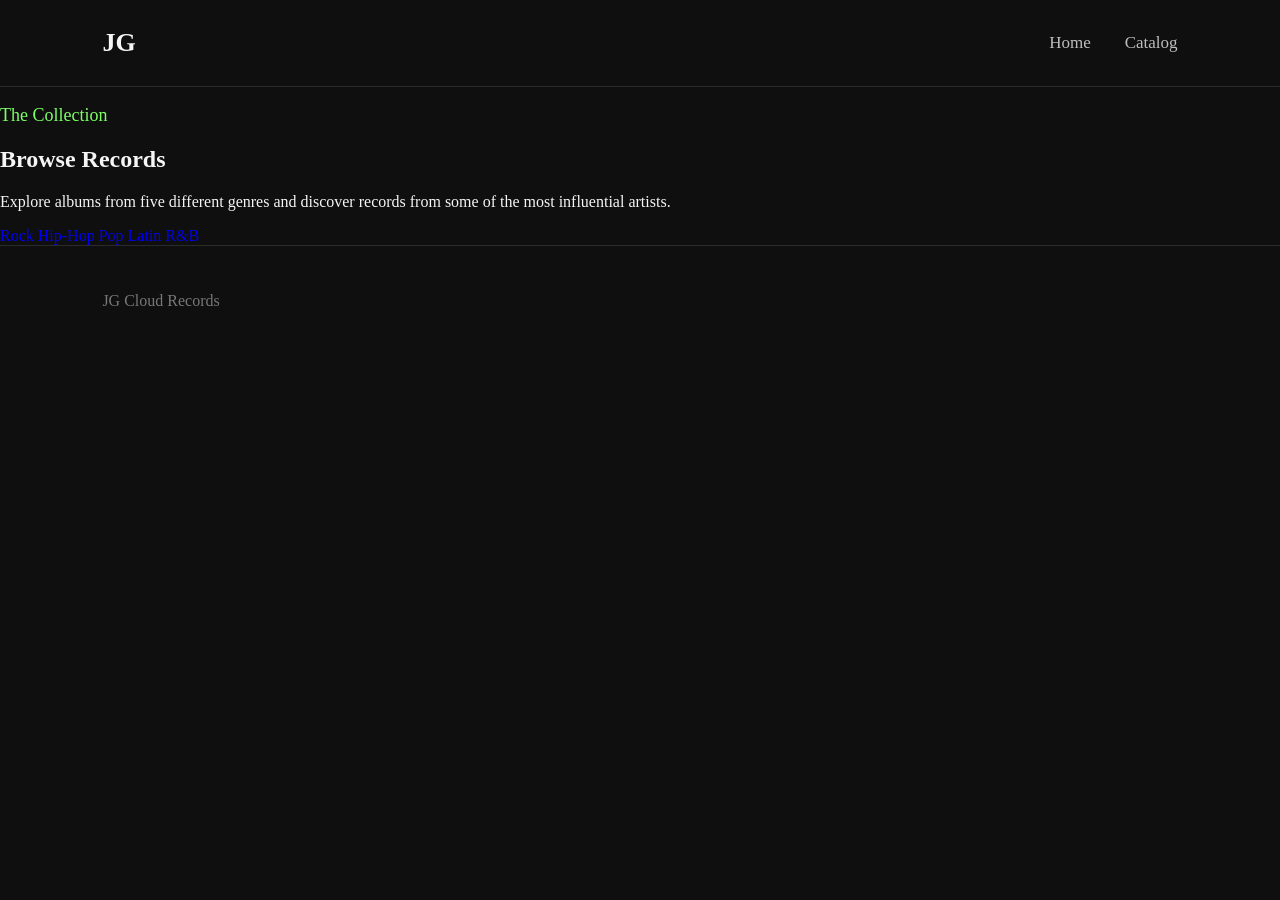
==== catalog.html @ 20c66f69 "Update catalog.html" ====
<!DOCTYPE html>
<html lang="en">

<head>
    <meta charset="UTF-8">
    <meta name="viewport" content="width=device-width, initial-scale=1.0">

    <title>Catalog | JG Cloud Records</title>

    <link rel="stylesheet" href="css/style.css">
</head>

<body>

    <nav>
        <div class="logo">JG</div>

        <div class="nav-links">
            <a href="index.html">Home</a>
            <a href="catalog.html">Catalog</a>
        </div>
    </nav>


    <main class="catalog-page">

        <section class="catalog-header">

            <p class="section-label">The Collection</p>

            <h1>Browse Records</h1>

            <p>
                Explore albums from five different genres and discover
                records from some of the most influential artists.
            </p>

        </section>


        <div class="genre-navigation">

            <a href="#rock">Rock</a>
            <a href="#hiphop">Hip-Hop</a>
            <a href="#pop">Pop</a>
            <a href="#latin">Latin</a>
            <a href="#rnb">R&B</a>

        </div>


        <section id="catalog-container">

            <!-- JavaScript will load the albums here -->

        </section>

    </main>


    <footer>
        <p>JG Cloud Records</p>
    </footer>


    <script src="js/script.js"></script>

</body>

</html>
---- css/style.css ----
/* General */

body {
    margin: 0;
    background-color: #0f0f0f;
    color: #f5f5f5;
    font-family: "Constantia", Georgia, "Times New Roman", serif;
}

a {
    text-decoration: none;
}


/* Navigation */

nav {
    display: flex;
    justify-content: space-between;
    align-items: center;
    padding: 28px 8%;
    border-bottom: 1px solid #2b2b2b;
}

.logo {
    font-size: 26px;
    font-weight: bold;
    color: #f5f5f5;
}

.nav-links a {
    color: #bdbdbd;
    margin-left: 30px;
    font-size: 17px;
}

.nav-links a:hover {
    color: #7cff66;
}


/* Hero */

.hero {
    max-width: 900px;
    margin: 0 auto;
    padding: 140px 40px 100px;
    text-align: center;
}

.hero-label {
    color: #7cff66;
    font-size: 18px;
    margin-bottom: 15px;
}

.hero h1 {
    font-size: 72px;
    margin: 0;
}

.hero-description {
    color: #bdbdbd;
    font-size: 20px;
    line-height: 1.7;
    max-width: 650px;
    margin: 30px auto;
}

.browse-button {
    display: inline-block;
    border: 1px solid #5b5b5b;
    color: #f5f5f5;
    padding: 14px 26px;
    margin-top: 15px;
}

.browse-button:hover {
    border-color: #7cff66;
    color: #7cff66;
}


/* Genres */

.genres {
    max-width: 1100px;
    margin: 0 auto;
    padding: 80px 40px 120px;
}

.section-label {
    color: #7cff66;
    font-size: 18px;
    margin-bottom: 10px;
}

.genres h2 {
    font-size: 46px;
    margin: 0 0 40px 0;
}

.genre-grid {
    display: grid;
    grid-template-columns: repeat(2, 1fr);
    gap: 20px;
}

.genre-card {
    min-height: 220px;
    border: 1px solid #2f2f2f;
    display: flex;
    align-items: flex-end;
    padding: 25px;
    background-color: #171717;
    transition: 0.2s ease;
}

.genre-card span {
    font-size: 30px;
    color: #f5f5f5;
}

.genre-card:hover {
    border-color: #7cff66;
    transform: translateY(-3px);
}

.genre-card:hover span {
    color: #7cff66;
}


/* Footer */

footer {
    border-top: 1px solid #2b2b2b;
    padding: 30px 8%;
    color: #777777;
}


/* Responsive */

@media (max-width: 750px) {

    nav {
        flex-direction: column;
        gap: 15px;
    }

    .nav-links a {
        margin: 0 10px;
    }

    .hero h1 {
        font-size: 48px;
    }

    .genre-grid {
        grid-template-columns: 1fr;
    }

}
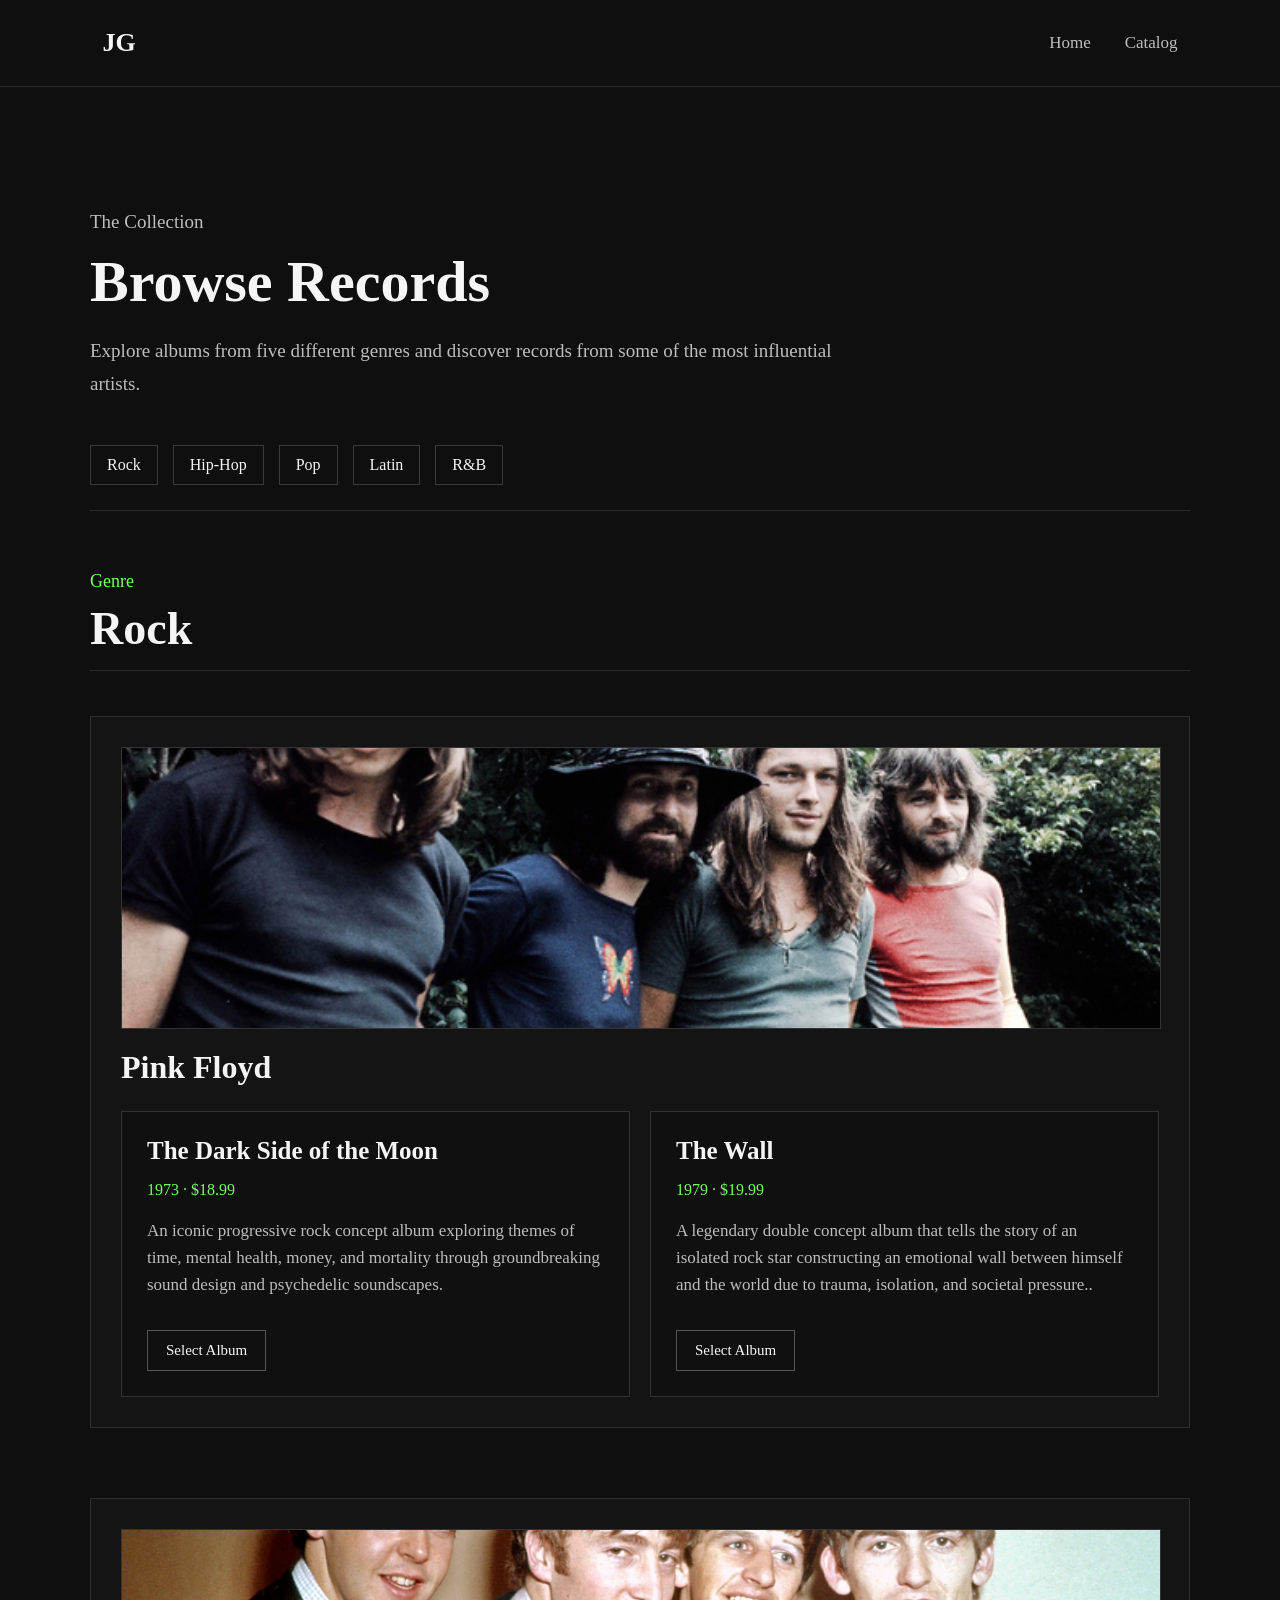
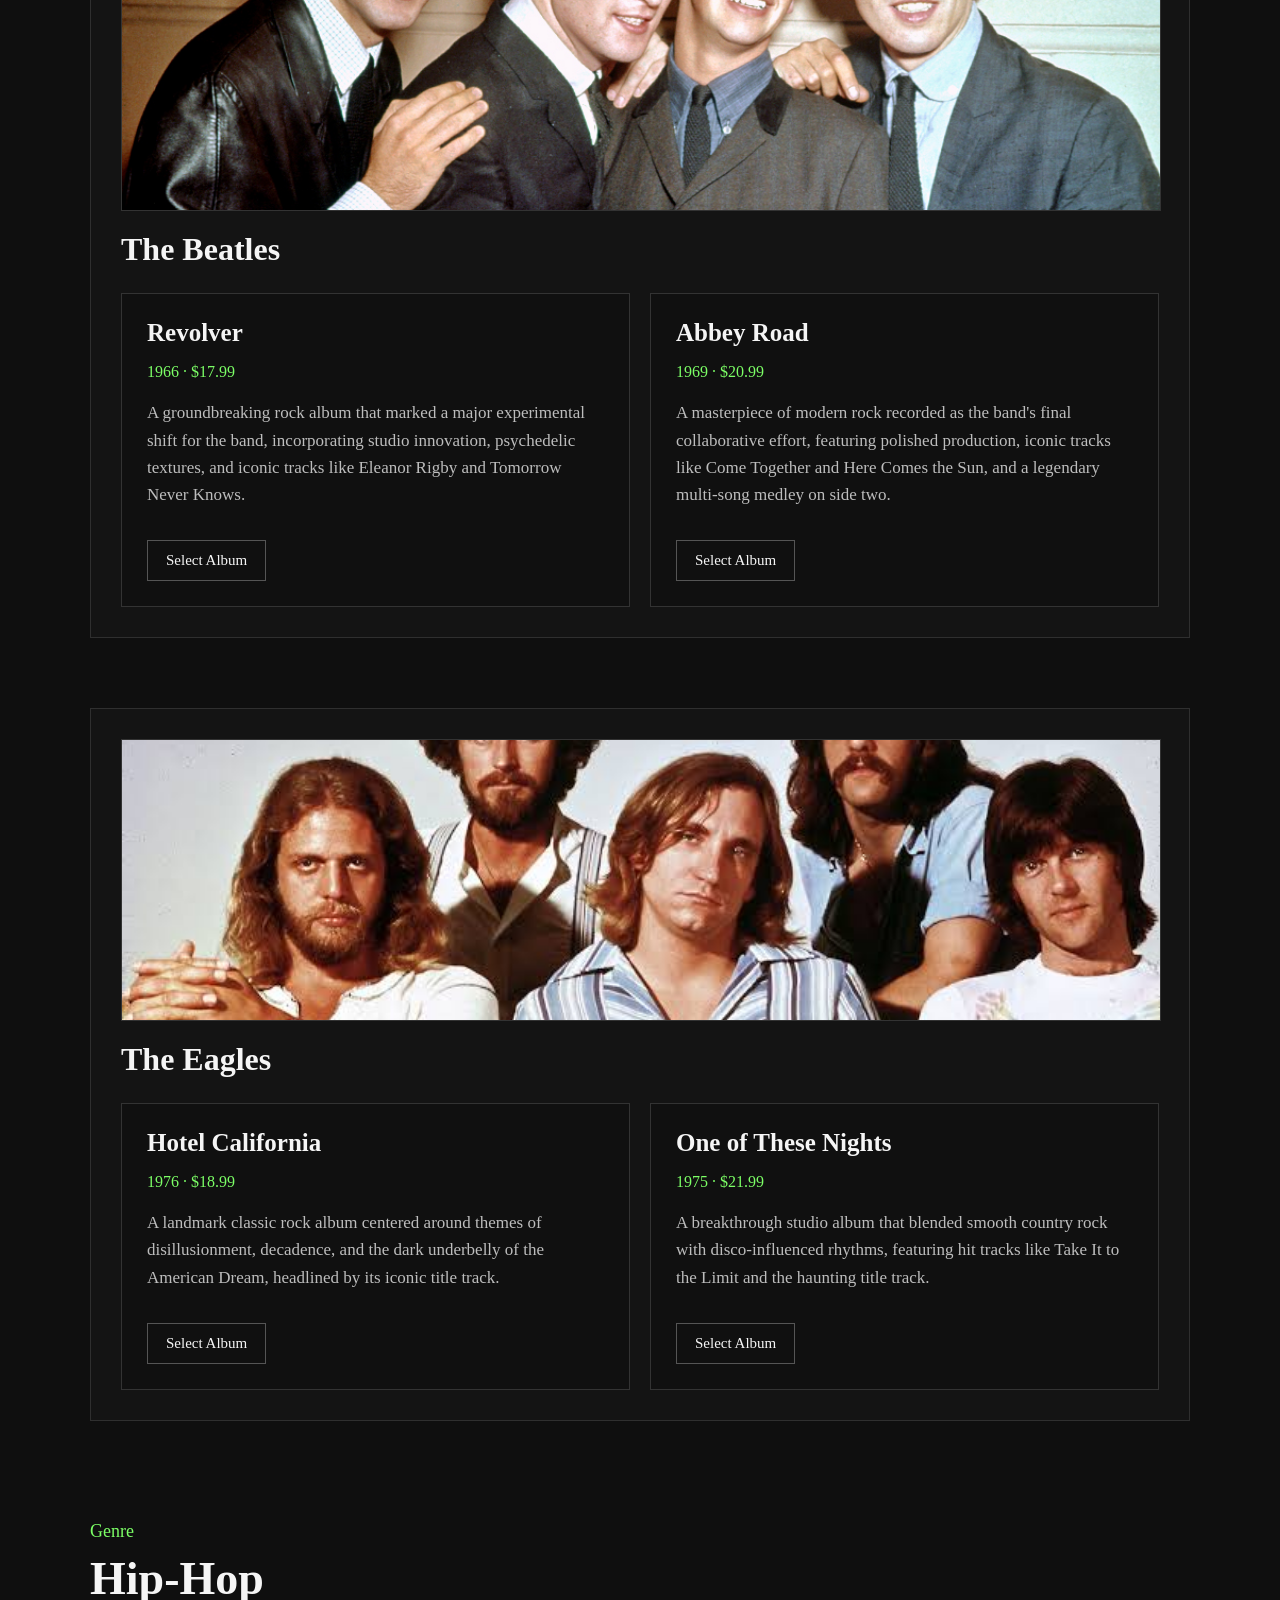
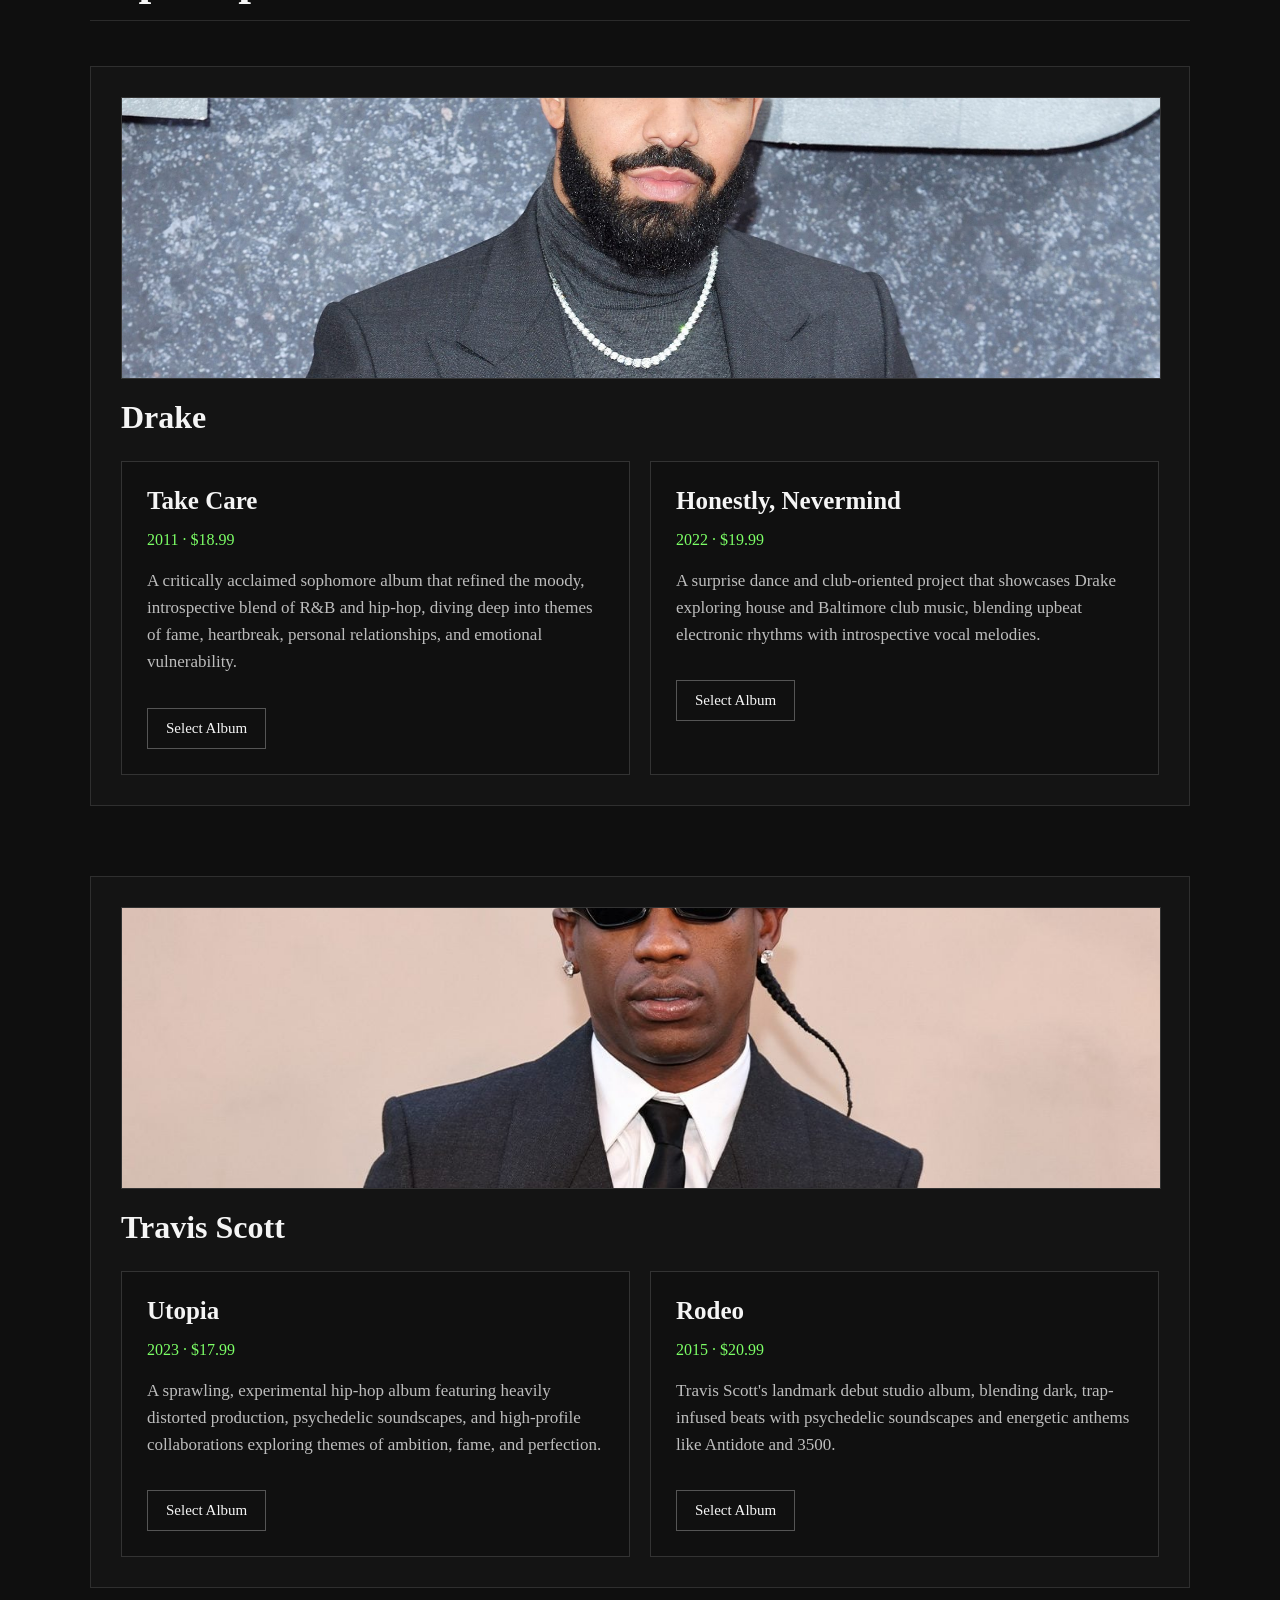
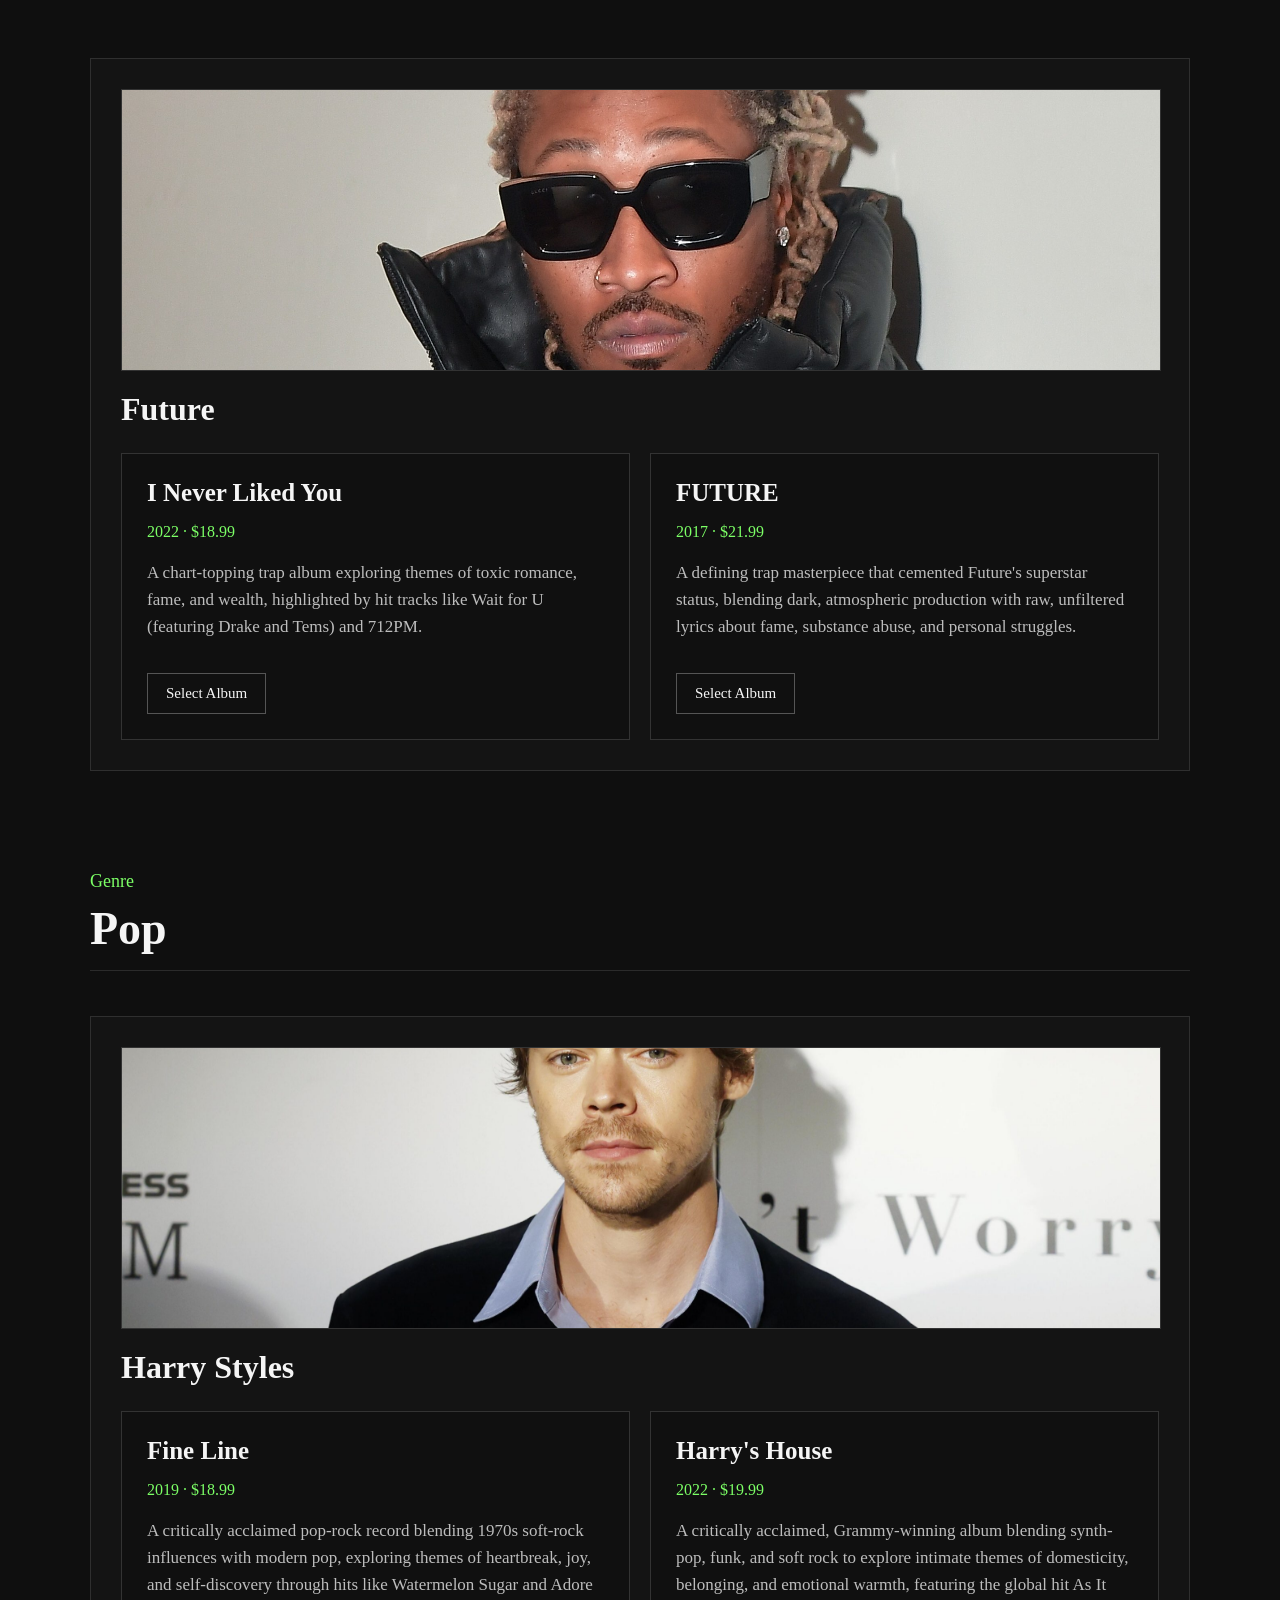
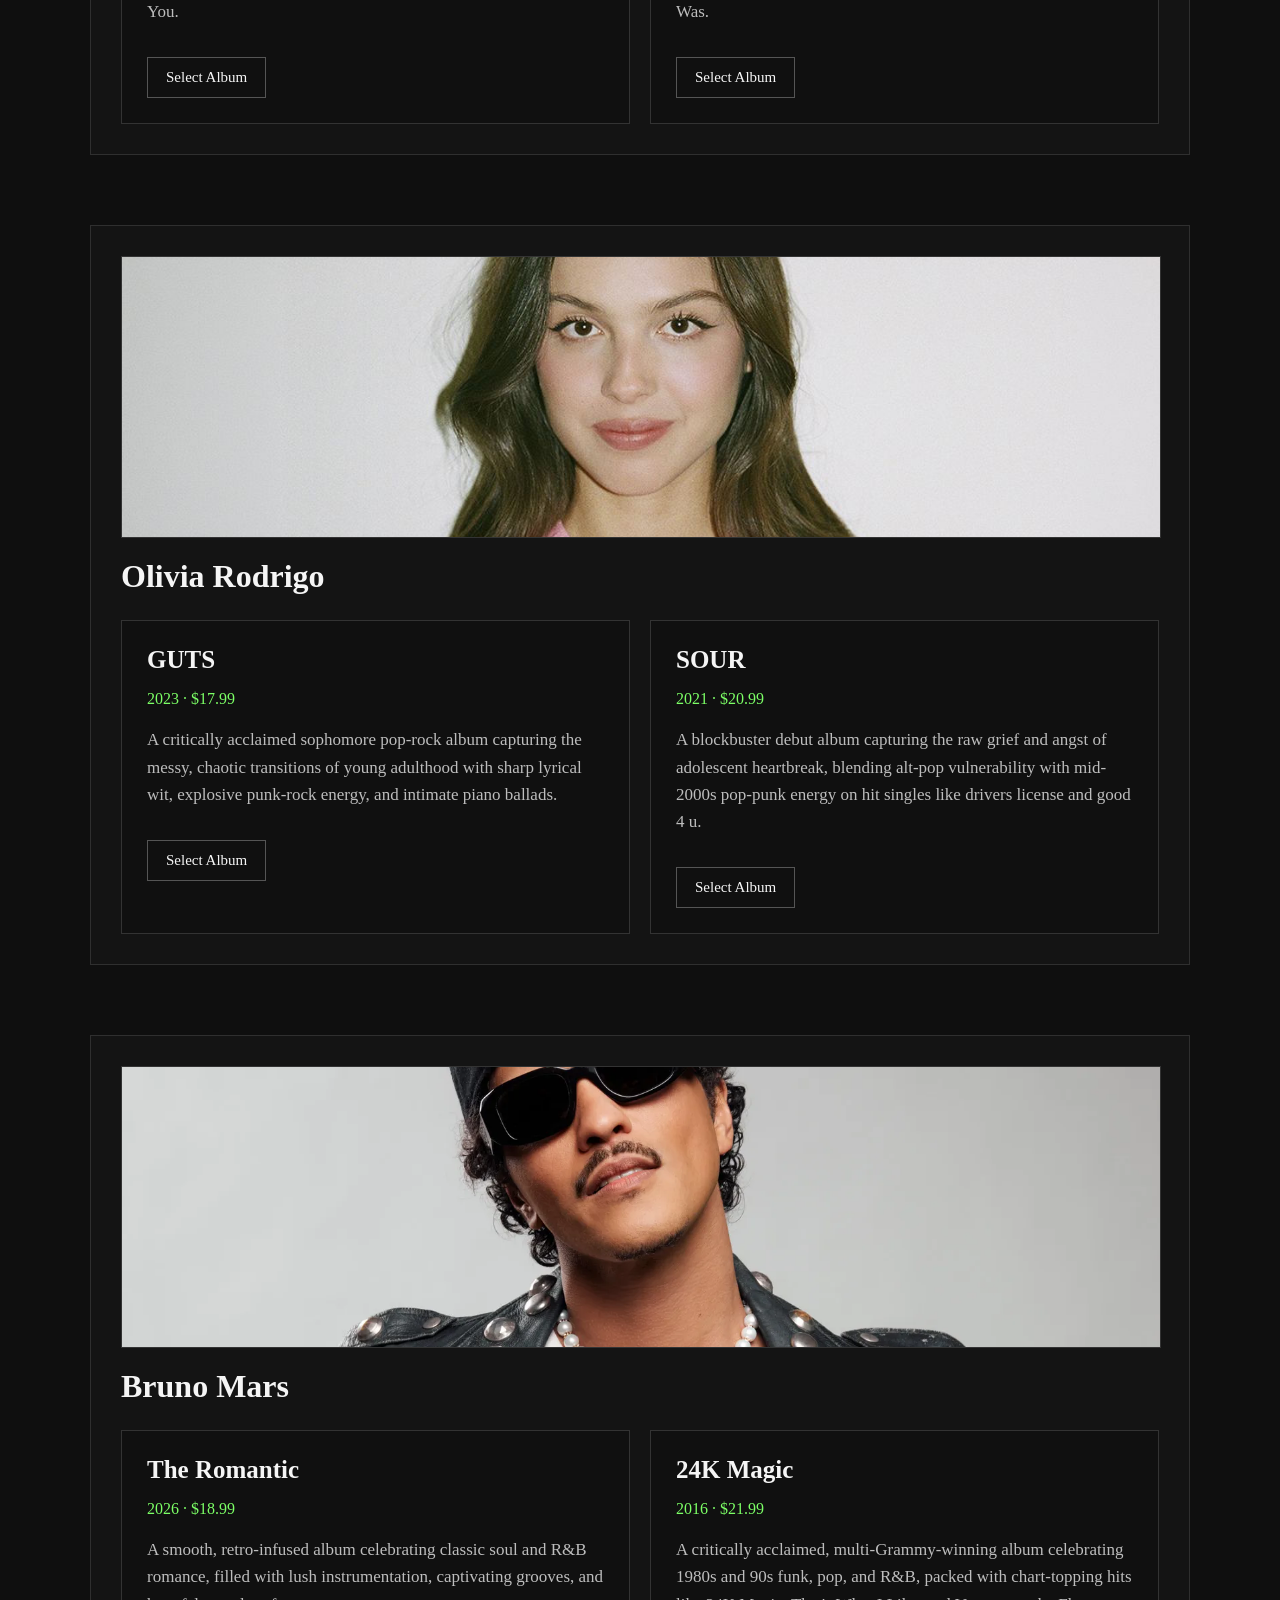
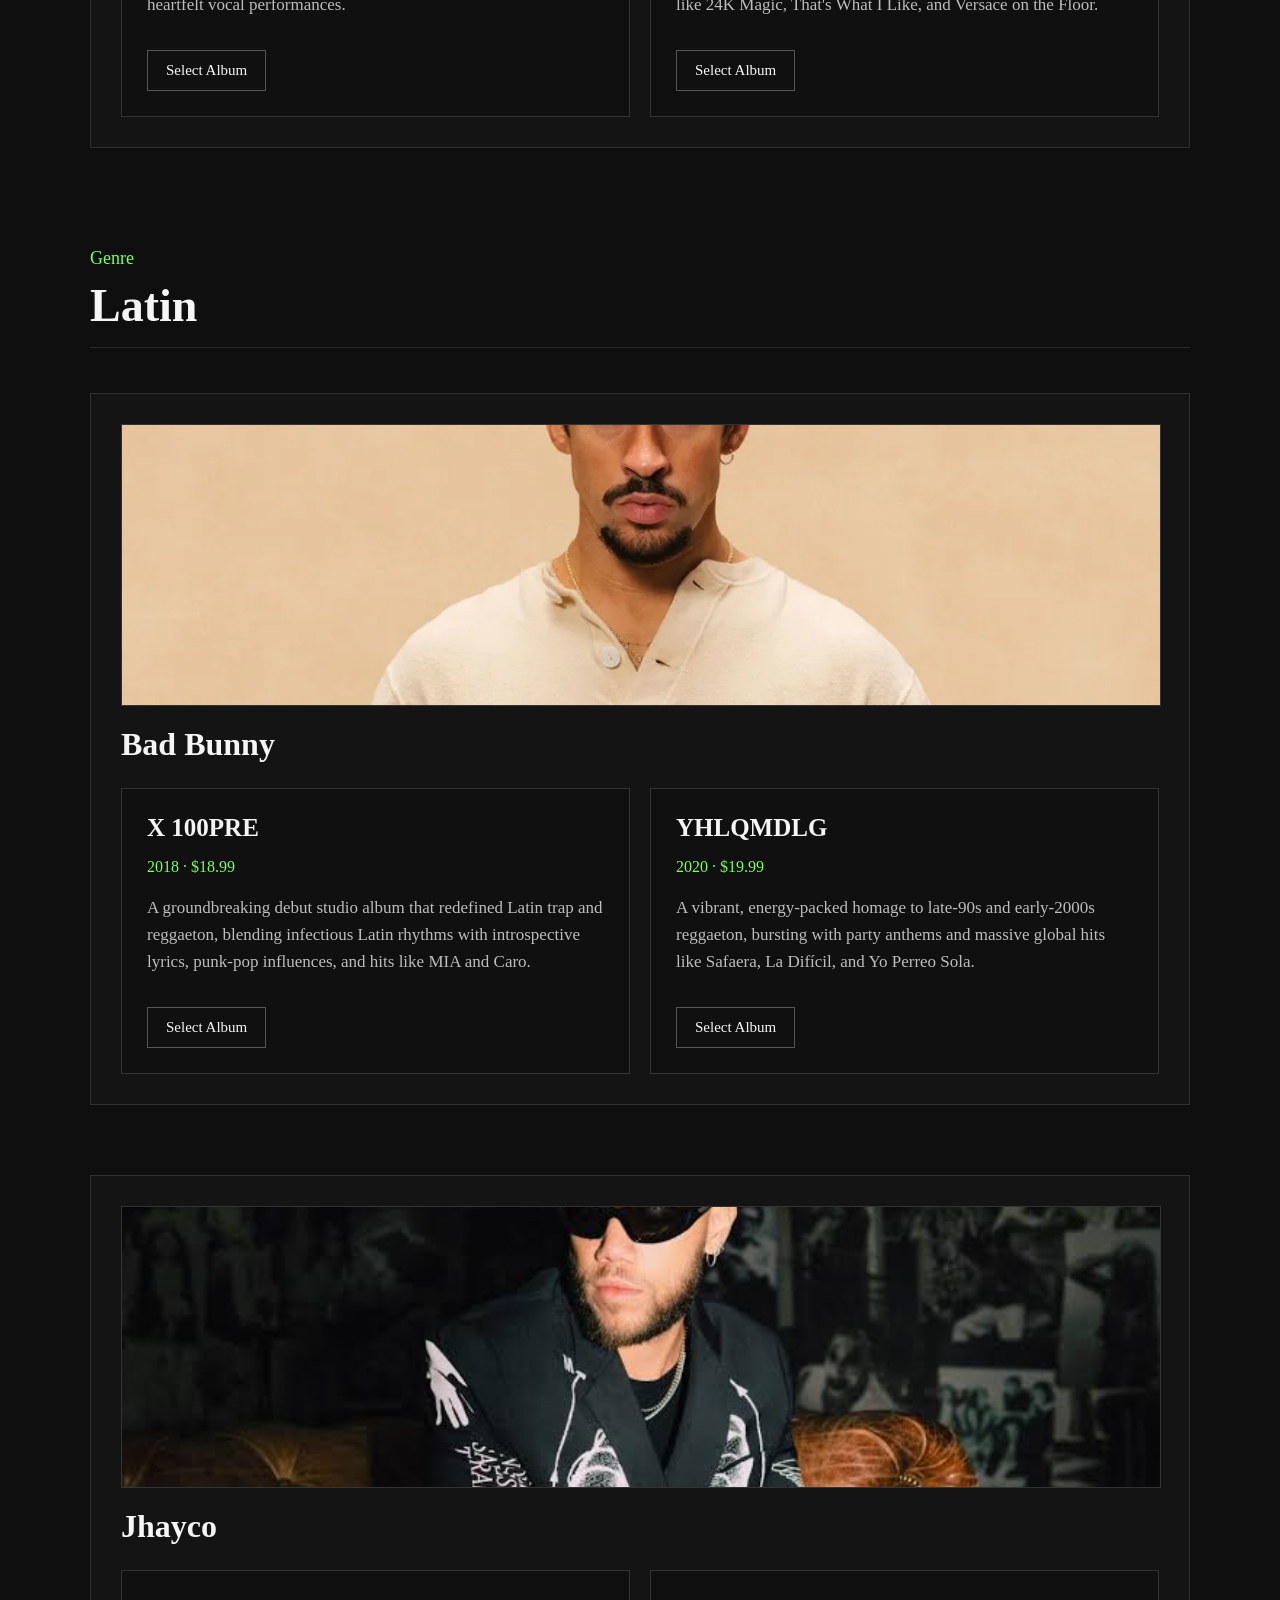
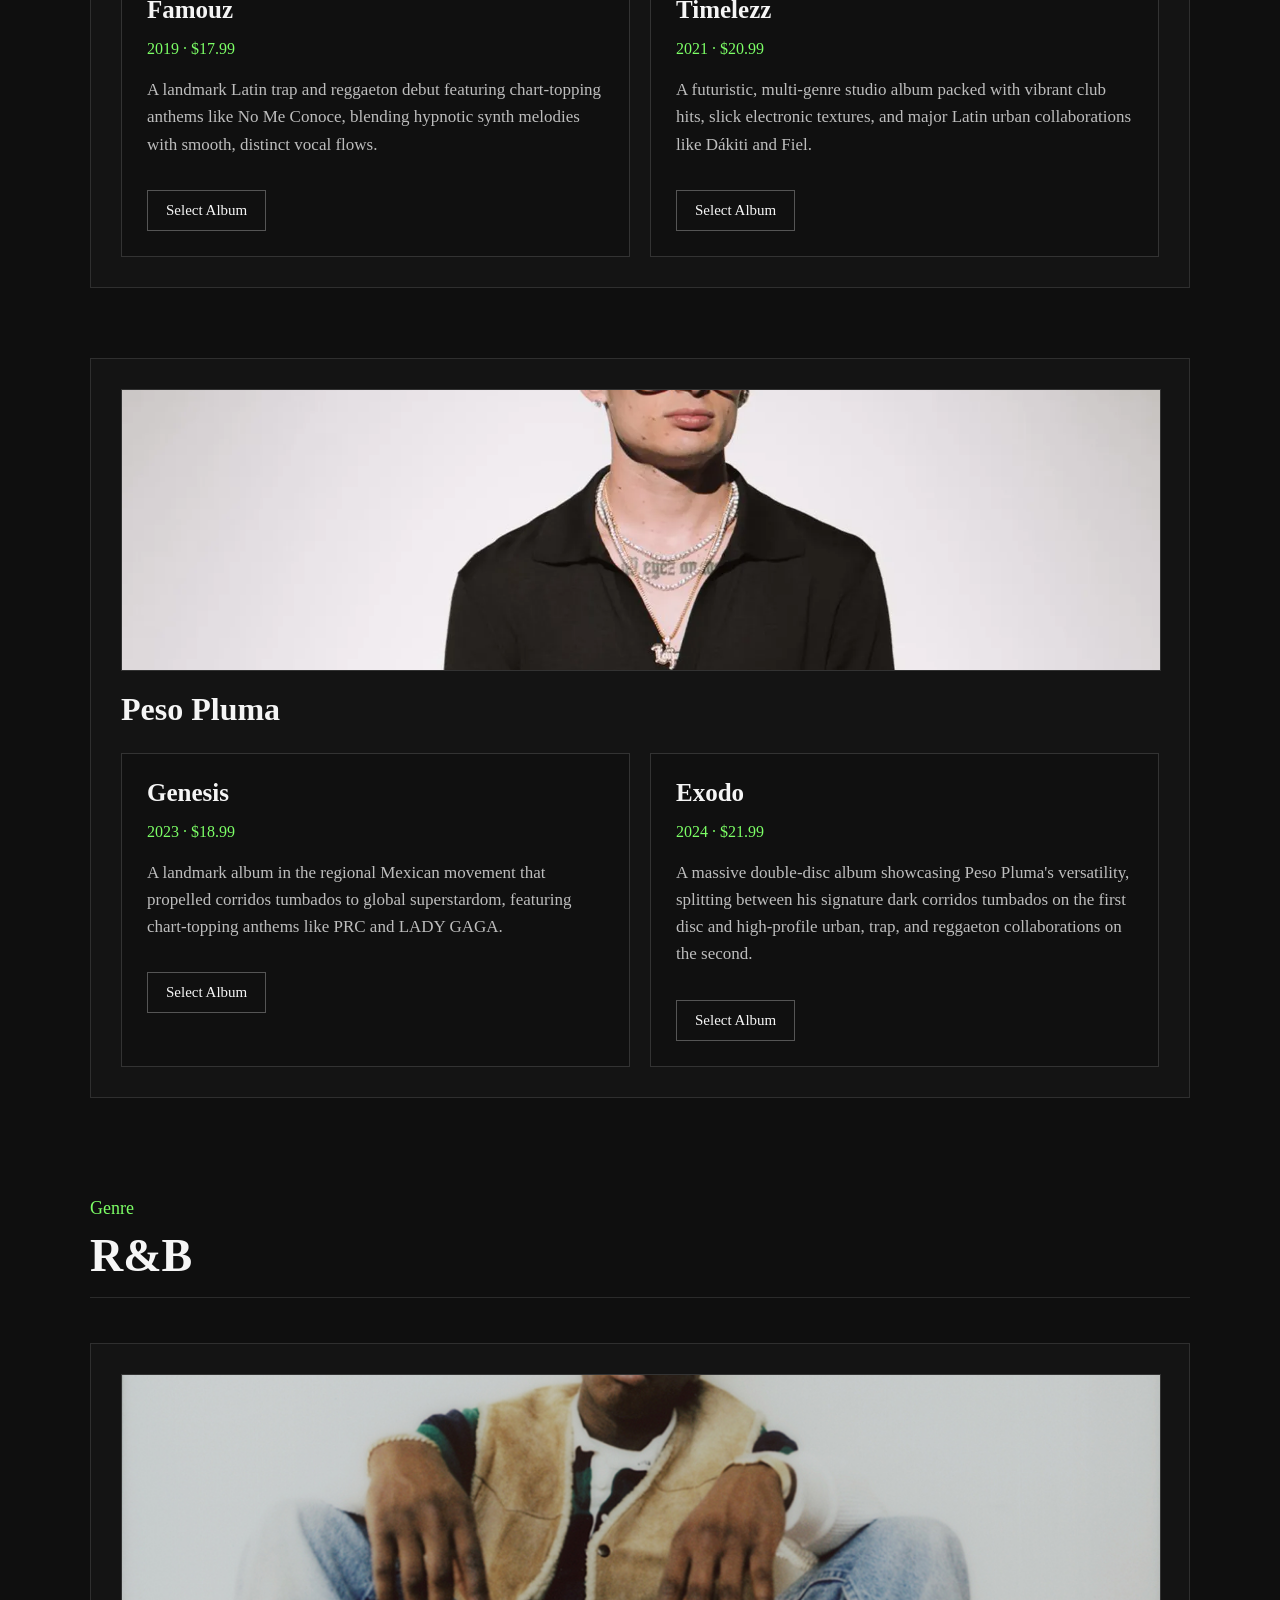
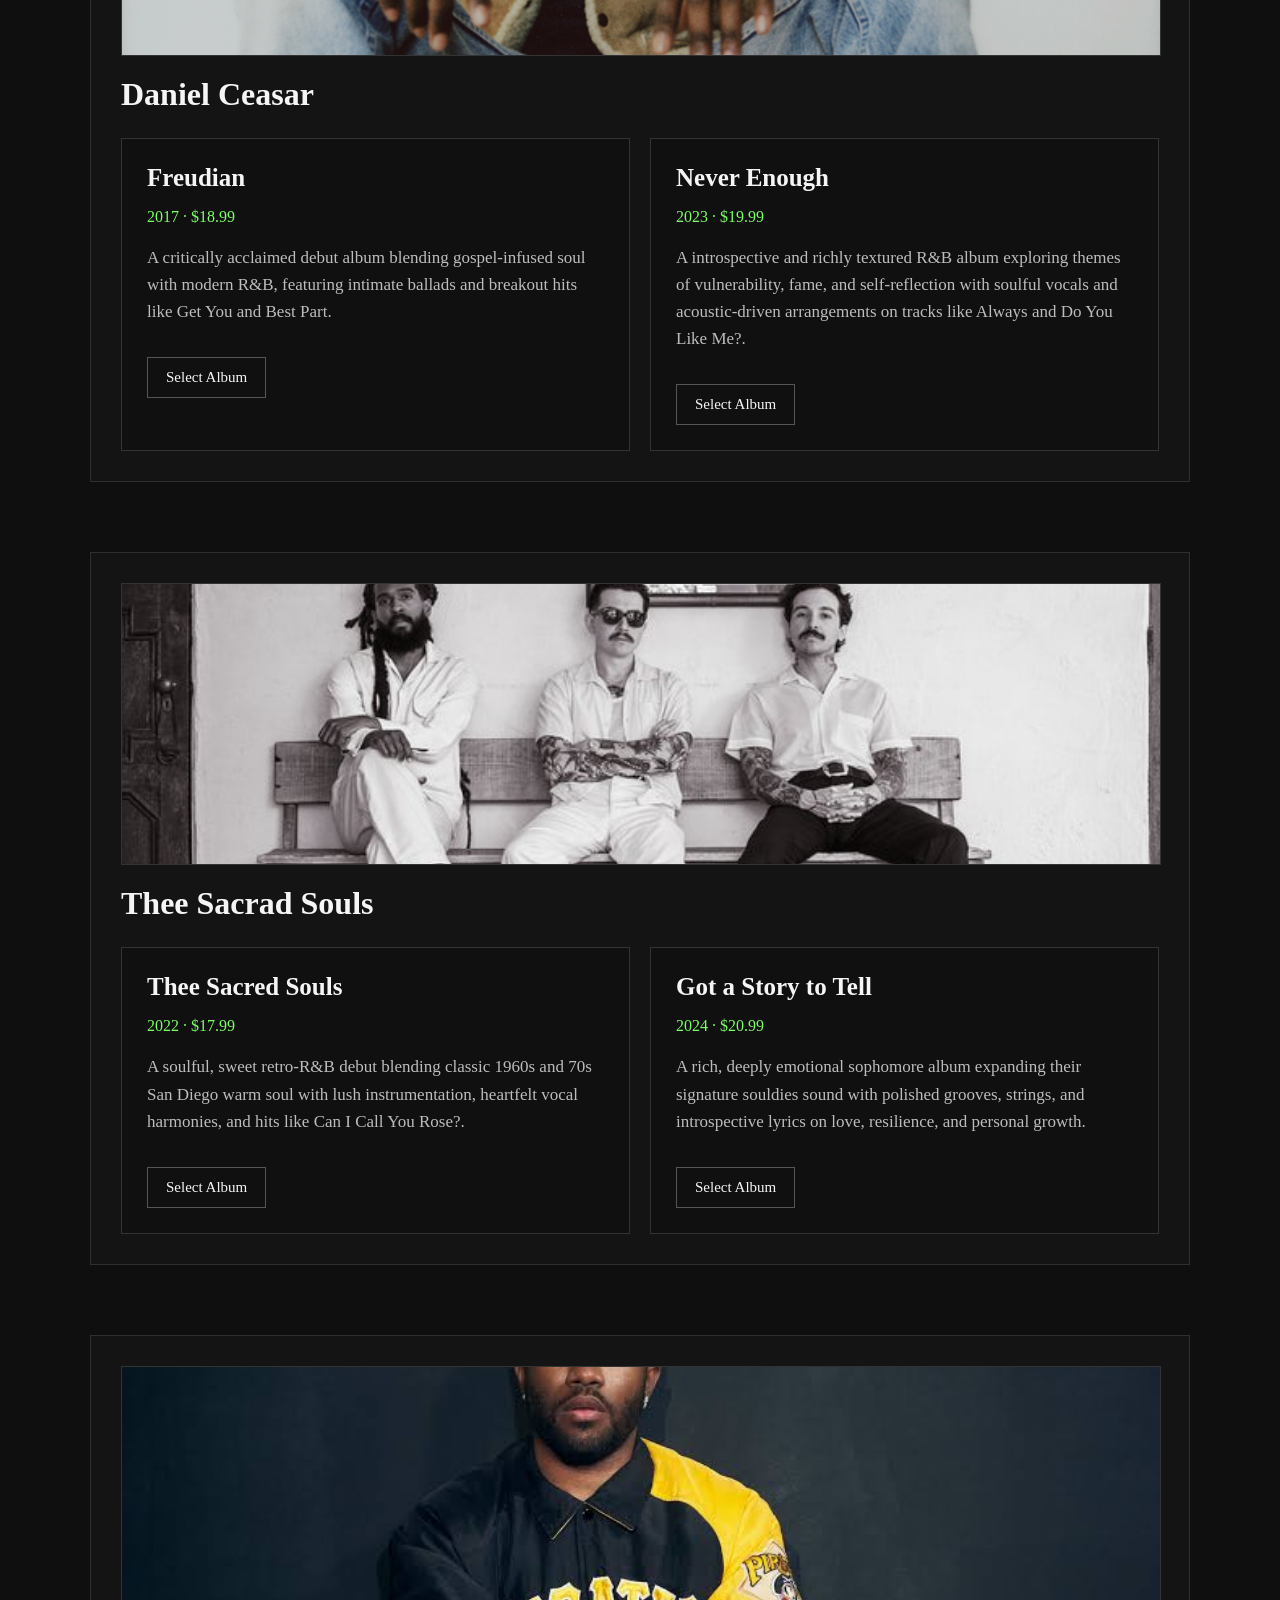
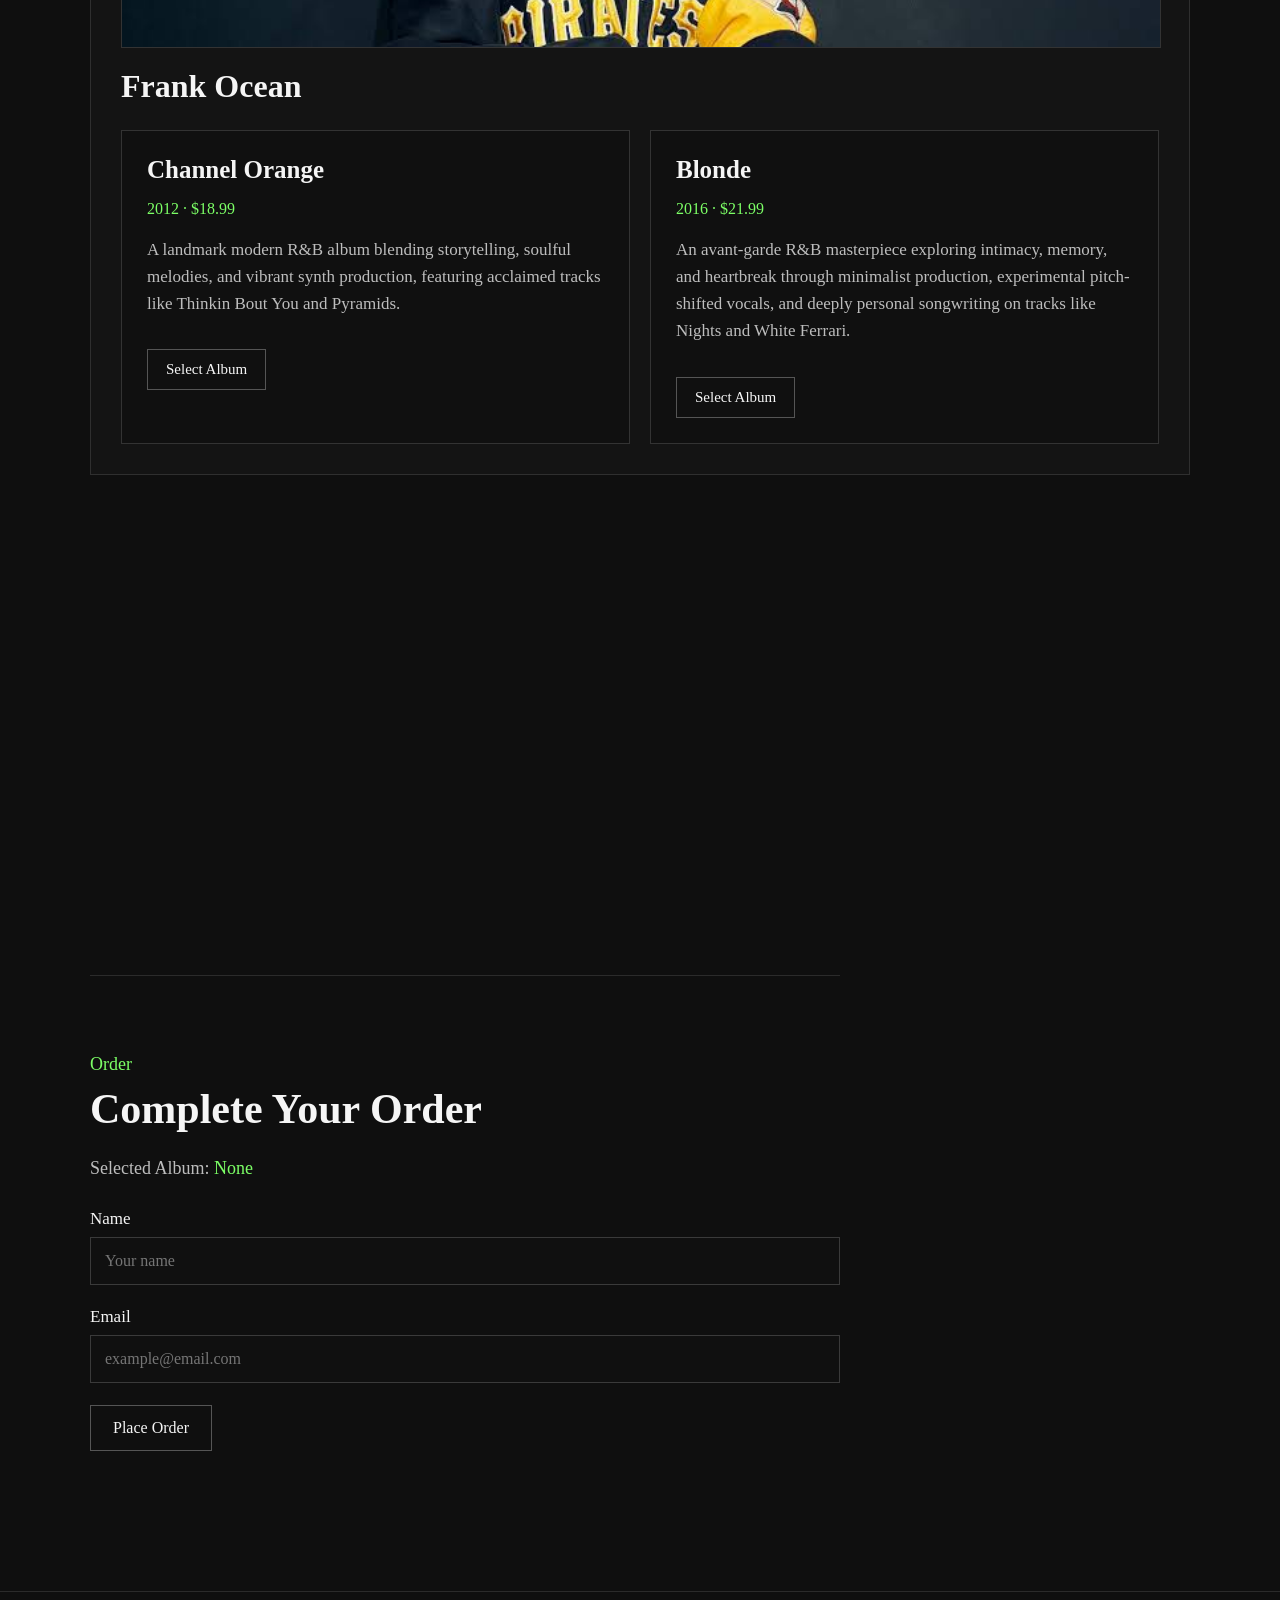
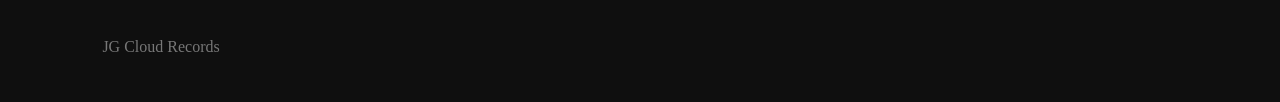
==== commit d2293a5e: "Add AWS order submission" ====
--- a/catalog.html
+++ b/catalog.html
@@ -55,6 +55,55 @@
 
         </section>
 
+        <section id="catalog-container">
+
+    <!-- JavaScript will load the albums here -->
+
+</section>
+
+
+<section class="order-section" id="order-section">
+
+    <p class="section-label">Order</p>
+    <h2>Complete Your Order</h2>
+
+    <p class="selected-album-text">
+        Selected Album:
+        <span id="selected-album">None</span>
+    </p>
+
+    <form id="order-form">
+
+        <div class="form-group">
+            <label for="customer-name">Name</label>
+            <input
+                type="text"
+                id="customer-name"
+                placeholder="Your name"
+                required
+            >
+        </div>
+
+        <div class="form-group">
+            <label for="customer-email">Email</label>
+            <input
+                type="email"
+                id="customer-email"
+                placeholder="example@email.com"
+                required
+            >
+        </div>
+
+        <button type="submit" class="order-button">
+            Place Order
+        </button>
+
+    </form>
+
+    <p id="order-message"></p>
+
+</section>
+
     </main>
 
 
--- a/css/style.css
+++ b/css/style.css
@@ -161,4 +161,251 @@
         grid-template-columns: 1fr;
     }
 
+}
+/* Catalog Page */
+
+.catalog-page {
+    max-width: 1100px;
+    margin: 0 auto;
+    padding: 100px 40px 120px;
+}
+
+.catalog-header {
+    max-width: 750px;
+    margin-bottom: 45px;
+}
+
+.catalog-header h1 {
+    font-size: 58px;
+    margin: 10px 0 20px;
+}
+
+.catalog-header p {
+    color: #bdbdbd;
+    font-size: 19px;
+    line-height: 1.7;
+}
+
+.genre-navigation {
+    display: flex;
+    flex-wrap: wrap;
+    gap: 15px;
+    margin-bottom: 60px;
+    padding-bottom: 25px;
+    border-bottom: 1px solid #2b2b2b;
+}
+
+.genre-navigation a {
+    color: #f5f5f5;
+    border: 1px solid #3a3a3a;
+    padding: 10px 16px;
+    font-size: 16px;
+}
+
+.genre-navigation a:hover {
+    color: #7cff66;
+    border-color: #7cff66;
+}
+
+#catalog-container {
+    min-height: 300px;
+}
+
+/* Dynamic Catalog Content */
+
+.catalog-genre {
+    margin-bottom: 100px;
+    scroll-margin-top: 40px;
+}
+
+.catalog-genre h2 {
+    font-size: 46px;
+    margin: 0 0 45px;
+    padding-bottom: 15px;
+    border-bottom: 1px solid #2b2b2b;
+}
+
+
+/* Artist section */
+
+.artist-block {
+    margin-bottom: 70px;
+    padding: 30px;
+    border: 1px solid #2f2f2f;
+    background-color: #141414;
+}
+
+.artist-info h3 {
+    font-size: 32px;
+    margin: 20px 0 25px;
+}
+
+
+/* Artist image */
+
+.artist-image {
+    width: 100%;
+    height: 280px;
+    background-color: #1d1d1d;
+    overflow: hidden;
+    border: 1px solid #333333;
+}
+
+.artist-image img {
+    width: 100%;
+    height: 100%;
+    object-fit: cover;
+    display: block;
+}
+
+
+/* Album layout */
+
+.albums-container {
+    display: grid;
+    grid-template-columns: repeat(2, 1fr);
+    gap: 20px;
+}
+
+.album-card {
+    border: 1px solid #333333;
+    padding: 25px;
+    background-color: #101010;
+    transition: 0.2s ease;
+}
+
+.album-card:hover {
+    border-color: #7cff66;
+    transform: translateY(-3px);
+}
+
+.album-card h4 {
+    font-size: 25px;
+    margin: 0 0 10px;
+}
+
+.album-details {
+    color: #7cff66;
+    font-size: 16px;
+    margin-bottom: 18px;
+}
+
+.album-description {
+    color: #bdbdbd;
+    font-size: 17px;
+    line-height: 1.6;
+    min-height: 80px;
+}
+
+
+/* Select album button */
+
+.select-album {
+    margin-top: 15px;
+    padding: 11px 18px;
+    background-color: transparent;
+    color: #f5f5f5;
+    border: 1px solid #555555;
+
+    font-family: "Constantia", Georgia, "Times New Roman", serif;
+    font-size: 15px;
+
+    cursor: pointer;
+}
+
+.select-album:hover {
+    color: #7cff66;
+    border-color: #7cff66;
+}
+
+
+/* Mobile catalog */
+
+@media (max-width: 750px) {
+
+    .catalog-page {
+        padding: 70px 22px;
+    }
+
+    .catalog-header h1 {
+        font-size: 42px;
+    }
+
+    .albums-container {
+        grid-template-columns: 1fr;
+    }
+
+    .artist-image {
+        height: 220px;
+    }
+
+}
+/* Order Section */
+
+.order-section {
+    margin-top: 100px;
+    padding-top: 60px;
+    border-top: 1px solid #2b2b2b;
+    max-width: 750px;
+}
+
+.order-section h2 {
+    font-size: 42px;
+    margin: 10px 0 25px;
+}
+
+.selected-album-text {
+    color: #bdbdbd;
+    font-size: 18px;
+    margin-bottom: 30px;
+}
+
+#selected-album {
+    color: #7cff66;
+}
+
+.form-group {
+    display: flex;
+    flex-direction: column;
+    margin-bottom: 22px;
+}
+
+.form-group label {
+    margin-bottom: 8px;
+    font-size: 17px;
+}
+
+.form-group input {
+    background-color: #101010;
+    color: #f5f5f5;
+    border: 1px solid #3a3a3a;
+    padding: 14px;
+    font-family: "Constantia", Georgia, "Times New Roman", serif;
+    font-size: 16px;
+}
+
+.form-group input:focus {
+    outline: none;
+    border-color: #7cff66;
+}
+
+.order-button {
+    background-color: transparent;
+    color: #f5f5f5;
+    border: 1px solid #555555;
+    padding: 13px 22px;
+    font-family: "Constantia", Georgia, "Times New Roman", serif;
+    font-size: 16px;
+    cursor: pointer;
+}
+
+.order-button:hover {
+    color: #7cff66;
+    border-color: #7cff66;
+}
+
+#order-message {
+    margin-top: 20px;
+    color: #7cff66;
+    font-size: 17px;
 }
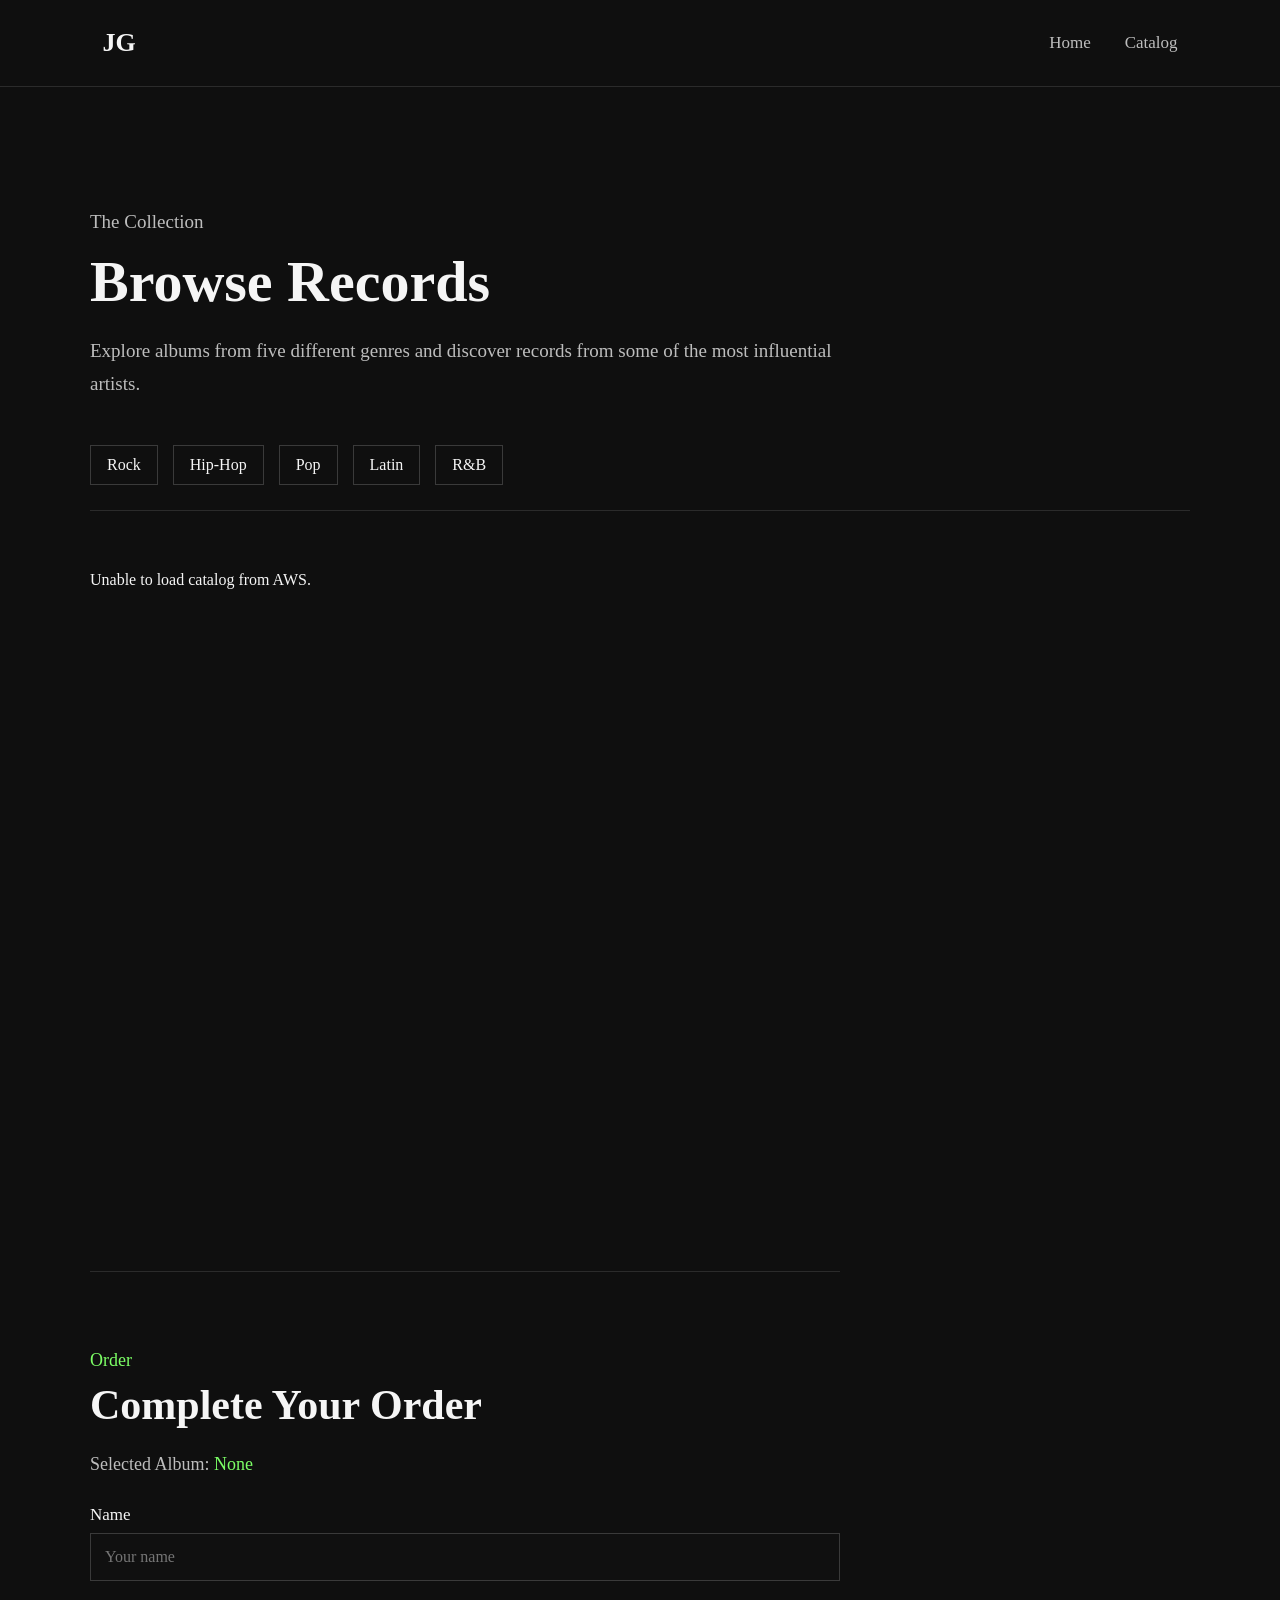
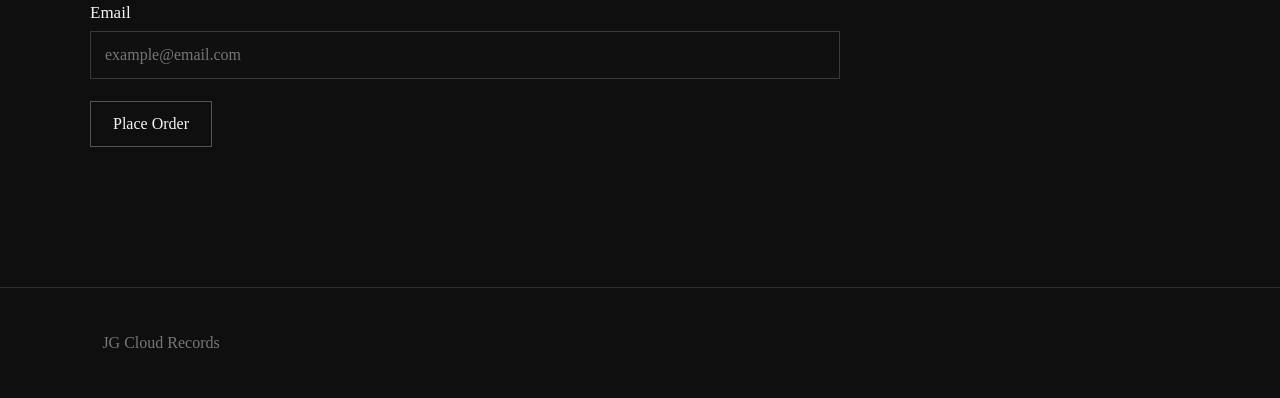
==== commit ec3b3c9a: "Add order validation and frontend error handling Add client-side and server-side validation, improve" ====
--- a/catalog.html
+++ b/catalog.html
@@ -112,7 +112,7 @@
     </footer>
 
 
-    <script src="js/script.js"></script>
+    <script src="js/script.js?v=4"></script>
 
 </body>
 
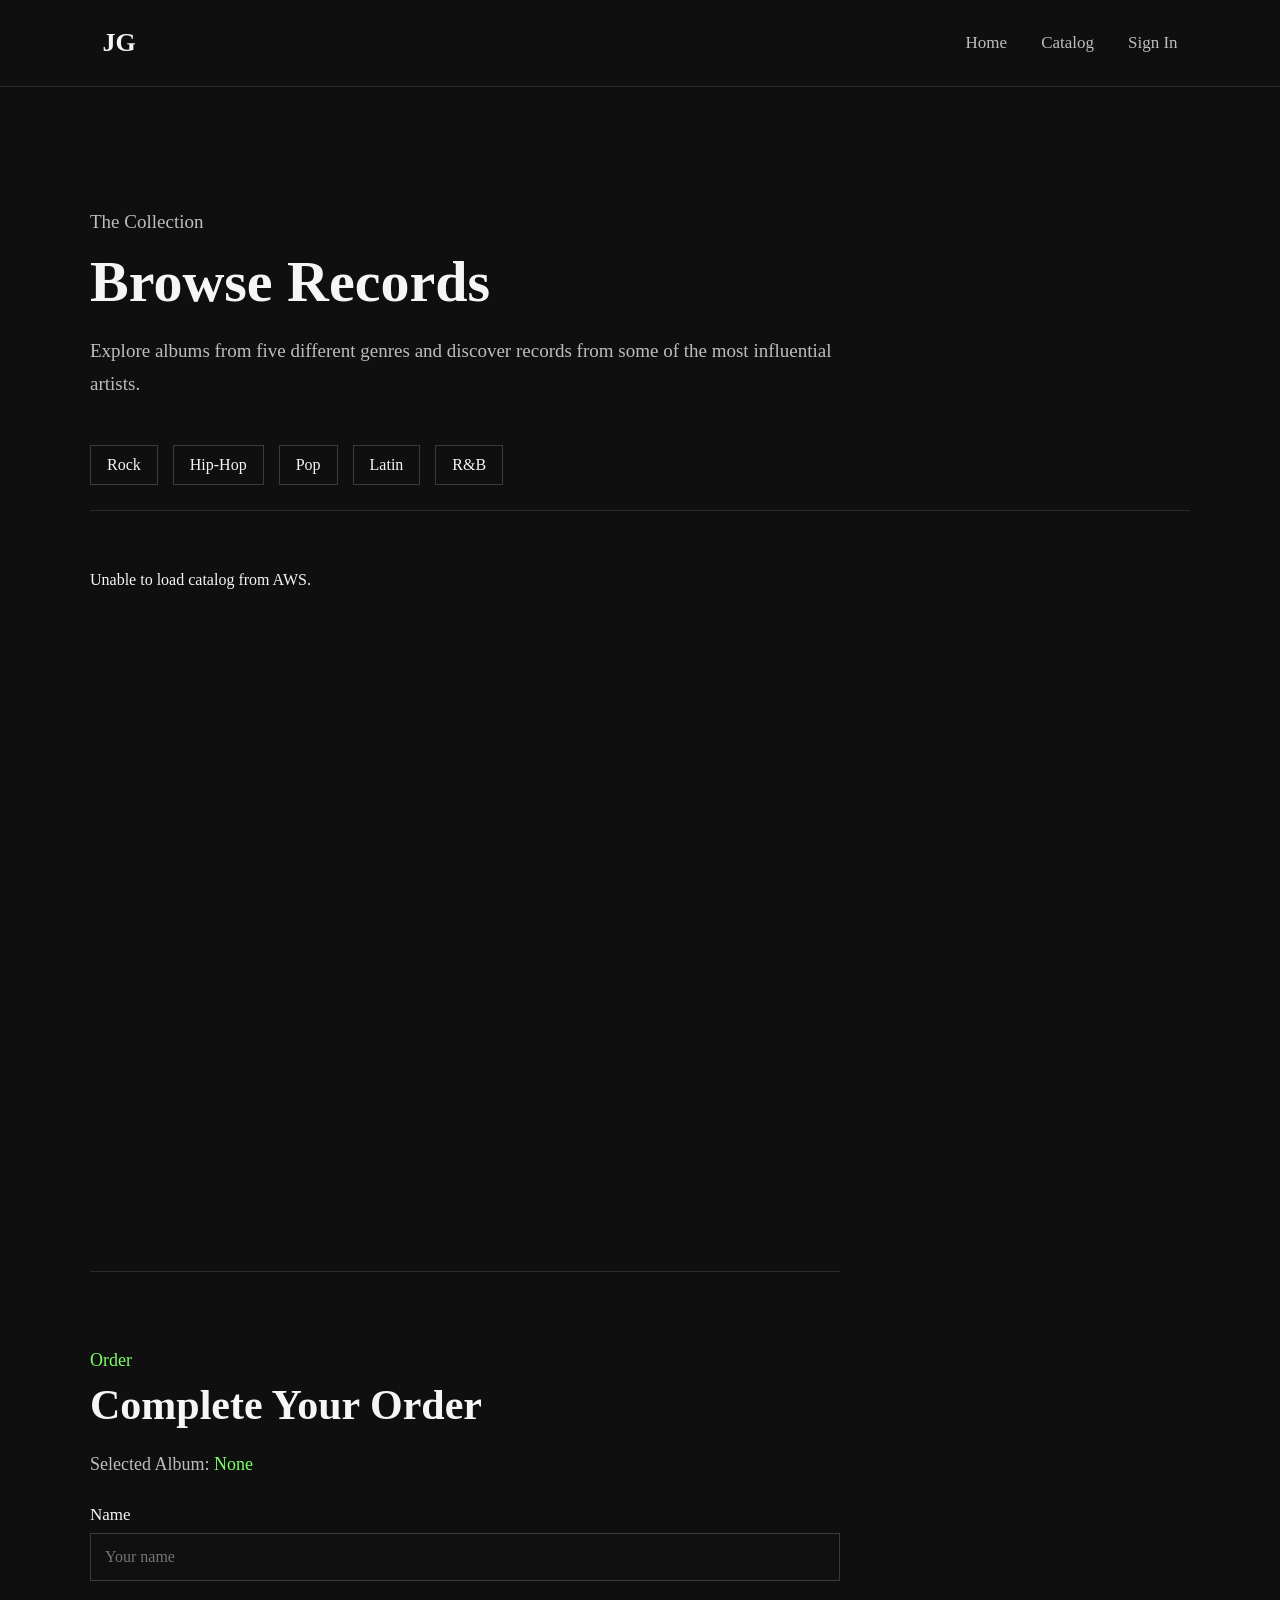
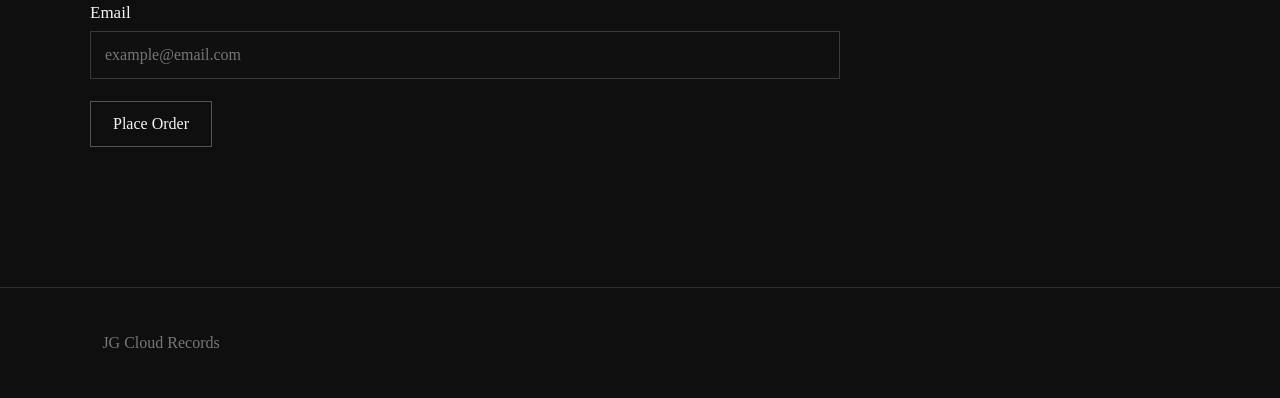
==== commit 538bd437: "Add Cognito authentication and protect order API Add Cognito sign in/sign out, PKCE authentication, " ====
--- a/catalog.html
+++ b/catalog.html
@@ -18,6 +18,8 @@
         <div class="nav-links">
             <a href="index.html">Home</a>
             <a href="catalog.html">Catalog</a>
+            <a href="#" id="signIn">Sign In</a>
+            <a href="#" id="signOut" style="display: none;">Sign Out</a>
         </div>
     </nav>
 
@@ -112,7 +114,7 @@
     </footer>
 
 
-    <script src="js/script.js?v=4"></script>
+    <script src="js/script.js?v=7"></script>
 
 </body>
 
